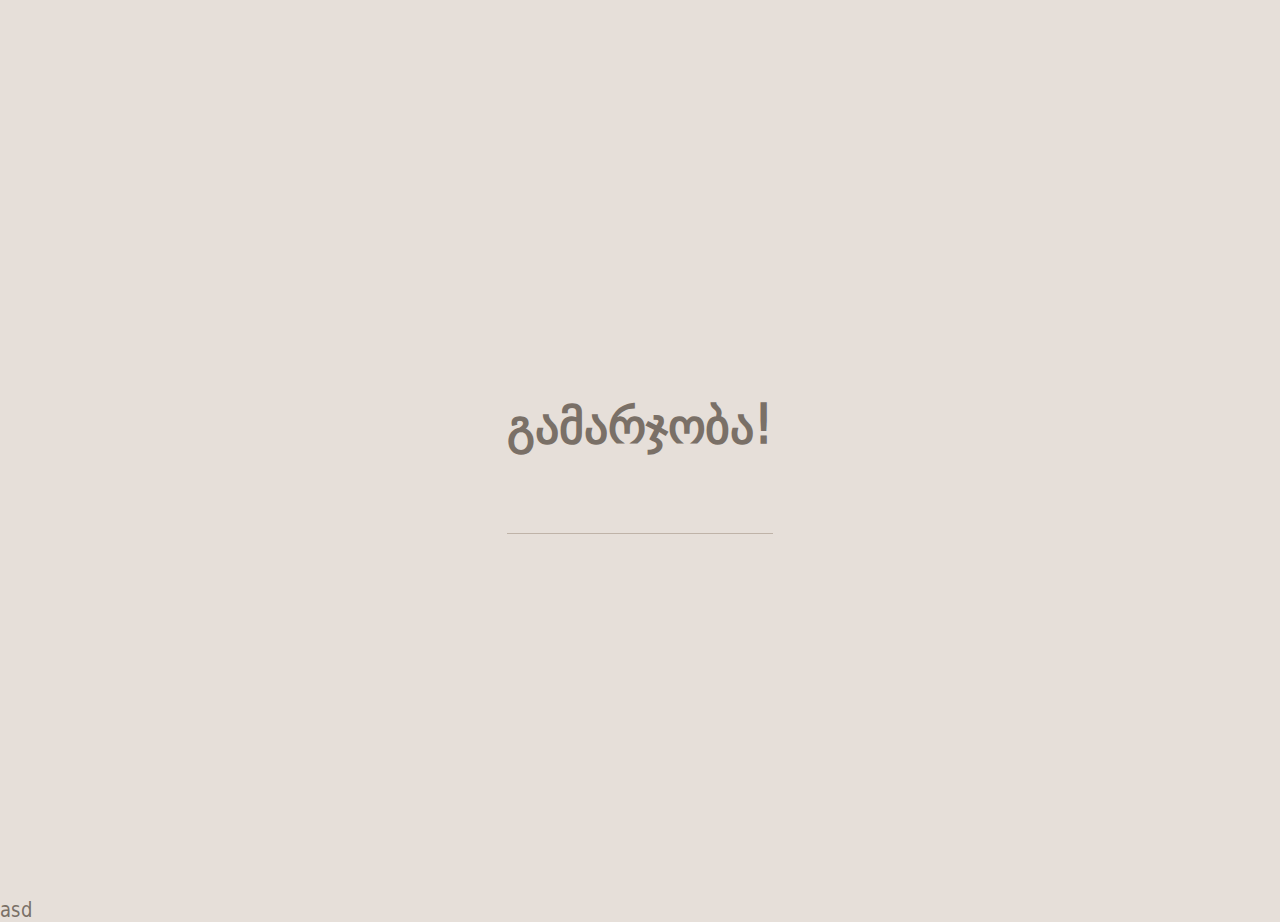
==== index.html @ 0d2584a5 "Initial commit" ====
<!DOCTYPE html>
<html>

<head>
    <meta charset='utf-8'>
    <meta http-equiv='X-UA-Compatible' content='IE=edge'>
    <title>Black</title>
    <meta name='viewport' content='width=device-width, initial-scale=1'>
    <!-- styles -->
    <link rel='stylesheet' type='text/css' media='screen' href='assets/css/topography.css'>
    <link rel='stylesheet' type='text/css' media='screen' href='assets/css/main.css'>
    <!-- end of styles -->
</head>

<body>

    <div class="center vh-100">
        <div class="text-center">
            <h1>გამარჯობა!</h1>
            <input type="text">
        </div>
    </div>
    asd

    <!-- scripts -->
    <script src='assets/css/main.js'></script>
    <!-- end of scripts -->
</body>

</html>
---- assets/css/topography.css ----
@font-face {
    font-family: "de";
    src: url('../fonts/BPG-2017-DejaVuSans.ttf');
}

body, input {
    font-family: "de";
    font-size: 18px;
}

h1 {
    font-size: 3rem;
}
---- assets/css/main.css ----
html, body {
    margin: 0;
}

/* Colors
#729599
#BCC5CE

#E6DFD9
#BFB3A8
#7A7067
*/

body {
    background-color: #E6DFD9;
    color: #7A7067;
    transition: 0.3s;
}

.center {
    display: flex;
    justify-content: center;
    align-items: center;
}

.text-center {
    text-align: center;
}

.vh-100 {
    height: 100vh;
}

/* Forms */

input {
    width: 100%;
    box-sizing: border-box;
}

input[type="text"] {
    background-color: transparent;
    border: 0;
    border-bottom: 1px solid #BFB3A8;
    padding: 12px 2px;
    /* border-radius: 25rem; */
    color: #7A7067;
}

input:focus {
    outline: none;
    border-bottom: 1px solid #7A7067;
}
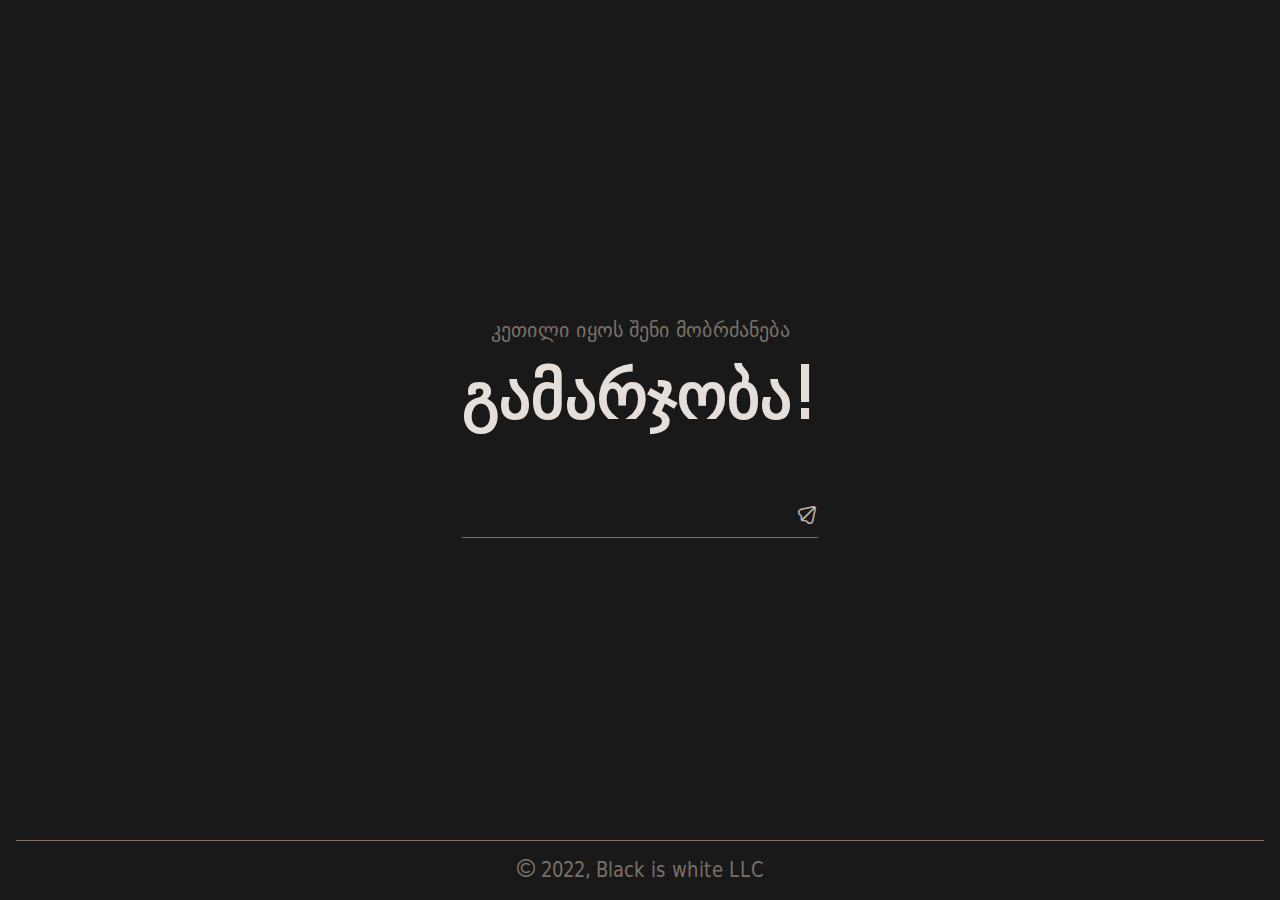
==== commit 5908fcde: "Add styles" ====
--- a/index.html
+++ b/index.html
@@ -7,7 +7,9 @@
     <title>Black</title>
     <meta name='viewport' content='width=device-width, initial-scale=1'>
     <!-- styles -->
+    <link rel='stylesheet' type='text/css' media='screen' href='assets/css//uicons/uicons-regular-rounded.css'>
     <link rel='stylesheet' type='text/css' media='screen' href='assets/css/topography.css'>
+    <link rel='stylesheet' type='text/css' media='screen' href='assets/css/eggs.css'>
     <link rel='stylesheet' type='text/css' media='screen' href='assets/css/main.css'>
     <!-- end of styles -->
 </head>
@@ -16,11 +18,22 @@
 
     <div class="center vh-100">
         <div class="text-center">
+            <h6 class="text-muted">კეთილი იყოს შენი მობრძანება</h6>
             <h1>გამარჯობა!</h1>
-            <input type="text">
+            <div class="d-flex mt-4">
+                <input type="text">
+                <button><span class="fi-rr-paper-plane"></button>
+            </div>
         </div>
     </div>
-    asd
+
+
+    <div class="container">
+        <div class="footer text-center">
+            <p><span class="fi-rr-copyright"></span> 2022, Black is white LLC</p>
+        </div>
+    </div>
+
 
     <!-- scripts -->
     <script src='assets/css/main.js'></script>
--- a/assets/css/uicons/uicons-regular-rounded.css
+++ b/assets/css/uicons/uicons-regular-rounded.css
@@ -0,0 +1,2400 @@
+@font-face {
+font-family: "uicons-regular-rounded";
+src: url("uicons-regular-rounded.eot#iefix") format("embedded-opentype"),
+url("uicons-regular-rounded.woff2") format("woff2"),
+url("uicons-regular-rounded.woff") format("woff");
+}
+
+    i[class^="fi-rr-"]:before, i[class*=" fi-rr-"]:before, span[class^="fi-rr-"]:before, span[class*="fi-rr-"]:before {
+font-family: uicons-regular-rounded !important;
+font-style: normal;
+font-weight: normal !important;
+font-variant: normal;
+text-transform: none;
+line-height: 1;
+-webkit-font-smoothing: antialiased;
+-moz-osx-font-smoothing: grayscale;
+}
+
+        .fi-rr-add-document:before {
+    content: "\f101";
+    }
+        .fi-rr-add-folder:before {
+    content: "\f102";
+    }
+        .fi-rr-add:before {
+    content: "\f103";
+    }
+        .fi-rr-address-book:before {
+    content: "\f104";
+    }
+        .fi-rr-alarm-clock:before {
+    content: "\f105";
+    }
+        .fi-rr-align-center:before {
+    content: "\f106";
+    }
+        .fi-rr-align-justify:before {
+    content: "\f107";
+    }
+        .fi-rr-align-left:before {
+    content: "\f108";
+    }
+        .fi-rr-align-right:before {
+    content: "\f109";
+    }
+        .fi-rr-ambulance:before {
+    content: "\f10a";
+    }
+        .fi-rr-angle-circle-down:before {
+    content: "\f10b";
+    }
+        .fi-rr-angle-circle-left:before {
+    content: "\f10c";
+    }
+        .fi-rr-angle-circle-right:before {
+    content: "\f10d";
+    }
+        .fi-rr-angle-circle-up:before {
+    content: "\f10e";
+    }
+        .fi-rr-angle-double-left:before {
+    content: "\f10f";
+    }
+        .fi-rr-angle-double-right:before {
+    content: "\f110";
+    }
+        .fi-rr-angle-double-small-left:before {
+    content: "\f111";
+    }
+        .fi-rr-angle-double-small-right:before {
+    content: "\f112";
+    }
+        .fi-rr-angle-down:before {
+    content: "\f113";
+    }
+        .fi-rr-angle-left:before {
+    content: "\f114";
+    }
+        .fi-rr-angle-right:before {
+    content: "\f115";
+    }
+        .fi-rr-angle-small-down:before {
+    content: "\f116";
+    }
+        .fi-rr-angle-small-left:before {
+    content: "\f117";
+    }
+        .fi-rr-angle-small-right:before {
+    content: "\f118";
+    }
+        .fi-rr-angle-small-up:before {
+    content: "\f119";
+    }
+        .fi-rr-angle-square-down:before {
+    content: "\f11a";
+    }
+        .fi-rr-angle-square-left:before {
+    content: "\f11b";
+    }
+        .fi-rr-angle-square-right:before {
+    content: "\f11c";
+    }
+        .fi-rr-angle-square-up:before {
+    content: "\f11d";
+    }
+        .fi-rr-angle-up:before {
+    content: "\f11e";
+    }
+        .fi-rr-angry:before {
+    content: "\f11f";
+    }
+        .fi-rr-apple-whole:before {
+    content: "\f120";
+    }
+        .fi-rr-apps-add:before {
+    content: "\f121";
+    }
+        .fi-rr-apps-delete:before {
+    content: "\f122";
+    }
+        .fi-rr-apps-sort:before {
+    content: "\f123";
+    }
+        .fi-rr-apps:before {
+    content: "\f124";
+    }
+        .fi-rr-archive:before {
+    content: "\f125";
+    }
+        .fi-rr-arrow-circle-down:before {
+    content: "\f126";
+    }
+        .fi-rr-arrow-circle-left:before {
+    content: "\f127";
+    }
+        .fi-rr-arrow-circle-right:before {
+    content: "\f128";
+    }
+        .fi-rr-arrow-circle-up:before {
+    content: "\f129";
+    }
+        .fi-rr-arrow-down:before {
+    content: "\f12a";
+    }
+        .fi-rr-arrow-from-bottom:before {
+    content: "\f12b";
+    }
+        .fi-rr-arrow-from-left:before {
+    content: "\f12c";
+    }
+        .fi-rr-arrow-from-right:before {
+    content: "\f12d";
+    }
+        .fi-rr-arrow-from-top:before {
+    content: "\f12e";
+    }
+        .fi-rr-arrow-left:before {
+    content: "\f12f";
+    }
+        .fi-rr-arrow-right:before {
+    content: "\f130";
+    }
+        .fi-rr-arrow-small-down:before {
+    content: "\f131";
+    }
+        .fi-rr-arrow-small-left:before {
+    content: "\f132";
+    }
+        .fi-rr-arrow-small-right:before {
+    content: "\f133";
+    }
+        .fi-rr-arrow-small-up:before {
+    content: "\f134";
+    }
+        .fi-rr-arrow-square-down:before {
+    content: "\f135";
+    }
+        .fi-rr-arrow-square-left:before {
+    content: "\f136";
+    }
+        .fi-rr-arrow-square-right:before {
+    content: "\f137";
+    }
+        .fi-rr-arrow-square-up:before {
+    content: "\f138";
+    }
+        .fi-rr-arrow-to-bottom:before {
+    content: "\f139";
+    }
+        .fi-rr-arrow-to-left:before {
+    content: "\f13a";
+    }
+        .fi-rr-arrow-to-right:before {
+    content: "\f13b";
+    }
+        .fi-rr-arrow-to-top:before {
+    content: "\f13c";
+    }
+        .fi-rr-arrow-up:before {
+    content: "\f13d";
+    }
+        .fi-rr-arrows-alt:before {
+    content: "\f13e";
+    }
+        .fi-rr-arrows-h-copy:before {
+    content: "\f13f";
+    }
+        .fi-rr-arrows-h:before {
+    content: "\f140";
+    }
+        .fi-rr-arrows:before {
+    content: "\f141";
+    }
+        .fi-rr-assept-document:before {
+    content: "\f142";
+    }
+        .fi-rr-asterik:before {
+    content: "\f143";
+    }
+        .fi-rr-at:before {
+    content: "\f144";
+    }
+        .fi-rr-aubergine:before {
+    content: "\f145";
+    }
+        .fi-rr-avocado:before {
+    content: "\f146";
+    }
+        .fi-rr-baby-carriage:before {
+    content: "\f147";
+    }
+        .fi-rr-backpack:before {
+    content: "\f148";
+    }
+        .fi-rr-bacon:before {
+    content: "\f149";
+    }
+        .fi-rr-badge:before {
+    content: "\f14a";
+    }
+        .fi-rr-balloons:before {
+    content: "\f14b";
+    }
+        .fi-rr-ban:before {
+    content: "\f14c";
+    }
+        .fi-rr-band-aid:before {
+    content: "\f14d";
+    }
+        .fi-rr-bank:before {
+    content: "\f14e";
+    }
+        .fi-rr-barber-shop:before {
+    content: "\f14f";
+    }
+        .fi-rr-baseball-alt:before {
+    content: "\f150";
+    }
+        .fi-rr-baseball:before {
+    content: "\f151";
+    }
+        .fi-rr-basketball-hoop:before {
+    content: "\f152";
+    }
+        .fi-rr-basketball:before {
+    content: "\f153";
+    }
+        .fi-rr-bed:before {
+    content: "\f154";
+    }
+        .fi-rr-beer:before {
+    content: "\f155";
+    }
+        .fi-rr-bell-ring:before {
+    content: "\f156";
+    }
+        .fi-rr-bell-school:before {
+    content: "\f157";
+    }
+        .fi-rr-bell:before {
+    content: "\f158";
+    }
+        .fi-rr-bike:before {
+    content: "\f159";
+    }
+        .fi-rr-biking-mountain:before {
+    content: "\f15a";
+    }
+        .fi-rr-biking:before {
+    content: "\f15b";
+    }
+        .fi-rr-billiard:before {
+    content: "\f15c";
+    }
+        .fi-rr-bold:before {
+    content: "\f15d";
+    }
+        .fi-rr-bolt:before {
+    content: "\f15e";
+    }
+        .fi-rr-book-alt:before {
+    content: "\f15f";
+    }
+        .fi-rr-book:before {
+    content: "\f160";
+    }
+        .fi-rr-bookmark:before {
+    content: "\f161";
+    }
+        .fi-rr-bottle:before {
+    content: "\f162";
+    }
+        .fi-rr-bow-arrow:before {
+    content: "\f163";
+    }
+        .fi-rr-bowling-ball:before {
+    content: "\f164";
+    }
+        .fi-rr-bowling-pins:before {
+    content: "\f165";
+    }
+        .fi-rr-bowling:before {
+    content: "\f166";
+    }
+        .fi-rr-box-alt:before {
+    content: "\f167";
+    }
+        .fi-rr-box:before {
+    content: "\f168";
+    }
+        .fi-rr-boxing-glove:before {
+    content: "\f169";
+    }
+        .fi-rr-bread-slice:before {
+    content: "\f16a";
+    }
+        .fi-rr-bread:before {
+    content: "\f16b";
+    }
+        .fi-rr-briefcase:before {
+    content: "\f16c";
+    }
+        .fi-rr-broccoli:before {
+    content: "\f16d";
+    }
+        .fi-rr-broom:before {
+    content: "\f16e";
+    }
+        .fi-rr-browser:before {
+    content: "\f16f";
+    }
+        .fi-rr-brush:before {
+    content: "\f170";
+    }
+        .fi-rr-bug:before {
+    content: "\f171";
+    }
+        .fi-rr-building:before {
+    content: "\f172";
+    }
+        .fi-rr-bulb:before {
+    content: "\f173";
+    }
+        .fi-rr-burrito:before {
+    content: "\f174";
+    }
+        .fi-rr-bus-alt:before {
+    content: "\f175";
+    }
+        .fi-rr-bus:before {
+    content: "\f176";
+    }
+        .fi-rr-butterfly:before {
+    content: "\f177";
+    }
+        .fi-rr-cake-birthday:before {
+    content: "\f178";
+    }
+        .fi-rr-cake-wedding:before {
+    content: "\f179";
+    }
+        .fi-rr-calculator:before {
+    content: "\f17a";
+    }
+        .fi-rr-calendar:before {
+    content: "\f17b";
+    }
+        .fi-rr-call-history:before {
+    content: "\f17c";
+    }
+        .fi-rr-call-incoming:before {
+    content: "\f17d";
+    }
+        .fi-rr-call-missed:before {
+    content: "\f17e";
+    }
+        .fi-rr-call-outgoing:before {
+    content: "\f17f";
+    }
+        .fi-rr-camera:before {
+    content: "\f180";
+    }
+        .fi-rr-camping:before {
+    content: "\f181";
+    }
+        .fi-rr-candy-alt:before {
+    content: "\f182";
+    }
+        .fi-rr-candy:before {
+    content: "\f183";
+    }
+        .fi-rr-canned-food:before {
+    content: "\f184";
+    }
+        .fi-rr-car-alt:before {
+    content: "\f185";
+    }
+        .fi-rr-car-battery:before {
+    content: "\f186";
+    }
+        .fi-rr-car-building:before {
+    content: "\f187";
+    }
+        .fi-rr-car-bump:before {
+    content: "\f188";
+    }
+        .fi-rr-car-bus:before {
+    content: "\f189";
+    }
+        .fi-rr-car-crash:before {
+    content: "\f18a";
+    }
+        .fi-rr-car-garage:before {
+    content: "\f18b";
+    }
+        .fi-rr-car-mechanic:before {
+    content: "\f18c";
+    }
+        .fi-rr-car-side:before {
+    content: "\f18d";
+    }
+        .fi-rr-car-tilt:before {
+    content: "\f18e";
+    }
+        .fi-rr-car-wash:before {
+    content: "\f18f";
+    }
+        .fi-rr-car:before {
+    content: "\f190";
+    }
+        .fi-rr-caravan-alt:before {
+    content: "\f191";
+    }
+        .fi-rr-caravan:before {
+    content: "\f192";
+    }
+        .fi-rr-caret-circle-down:before {
+    content: "\f193";
+    }
+        .fi-rr-caret-circle-right:before {
+    content: "\f194";
+    }
+        .fi-rr-caret-circle-up:before {
+    content: "\f195";
+    }
+        .fi-rr-caret-down:before {
+    content: "\f196";
+    }
+        .fi-rr-caret-left:before {
+    content: "\f197";
+    }
+        .fi-rr-caret-quare-up:before {
+    content: "\f198";
+    }
+        .fi-rr-caret-right:before {
+    content: "\f199";
+    }
+        .fi-rr-caret-square-down:before {
+    content: "\f19a";
+    }
+        .fi-rr-caret-square-left_1:before {
+    content: "\f19b";
+    }
+        .fi-rr-caret-square-left:before {
+    content: "\f19c";
+    }
+        .fi-rr-caret-square-right:before {
+    content: "\f19d";
+    }
+        .fi-rr-caret-up:before {
+    content: "\f19e";
+    }
+        .fi-rr-carrot:before {
+    content: "\f19f";
+    }
+        .fi-rr-cars:before {
+    content: "\f1a0";
+    }
+        .fi-rr-charging-station:before {
+    content: "\f1a1";
+    }
+        .fi-rr-chart-connected:before {
+    content: "\f1a2";
+    }
+        .fi-rr-chart-histogram:before {
+    content: "\f1a3";
+    }
+        .fi-rr-chart-network:before {
+    content: "\f1a4";
+    }
+        .fi-rr-chart-pie-alt:before {
+    content: "\f1a5";
+    }
+        .fi-rr-chart-pie:before {
+    content: "\f1a6";
+    }
+        .fi-rr-chart-pyramid:before {
+    content: "\f1a7";
+    }
+        .fi-rr-chart-set-theory:before {
+    content: "\f1a8";
+    }
+        .fi-rr-chart-tree:before {
+    content: "\f1a9";
+    }
+        .fi-rr-chat-arrow-down:before {
+    content: "\f1aa";
+    }
+        .fi-rr-chat-arrow-grow:before {
+    content: "\f1ab";
+    }
+        .fi-rr-check:before {
+    content: "\f1ac";
+    }
+        .fi-rr-checkbox:before {
+    content: "\f1ad";
+    }
+        .fi-rr-cheese:before {
+    content: "\f1ae";
+    }
+        .fi-rr-cherry:before {
+    content: "\f1af";
+    }
+        .fi-rr-chess-piece:before {
+    content: "\f1b0";
+    }
+        .fi-rr-chess-bishop:before {
+    content: "\f1b1";
+    }
+        .fi-rr-chess-board:before {
+    content: "\f1b2";
+    }
+        .fi-rr-chess-clock-alt:before {
+    content: "\f1b3";
+    }
+        .fi-rr-chess-clock:before {
+    content: "\f1b4";
+    }
+        .fi-rr-chess-king-alt:before {
+    content: "\f1b5";
+    }
+        .fi-rr-chess-king:before {
+    content: "\f1b6";
+    }
+        .fi-rr-chess-knight-alt:before {
+    content: "\f1b7";
+    }
+        .fi-rr-chess-knight:before {
+    content: "\f1b8";
+    }
+        .fi-rr-chess-pawn-alt:before {
+    content: "\f1b9";
+    }
+        .fi-rr-chess-pawn:before {
+    content: "\f1ba";
+    }
+        .fi-rr-chess-queen-alt:before {
+    content: "\f1bb";
+    }
+        .fi-rr-chess-queen:before {
+    content: "\f1bc";
+    }
+        .fi-rr-chess-rook-alt:before {
+    content: "\f1bd";
+    }
+        .fi-rr-chess-rook:before {
+    content: "\f1be";
+    }
+        .fi-rr-chess:before {
+    content: "\f1bf";
+    }
+        .fi-rr-chevron-double-down:before {
+    content: "\f1c0";
+    }
+        .fi-rr-chevron-double-up:before {
+    content: "\f1c1";
+    }
+        .fi-rr-child-head:before {
+    content: "\f1c2";
+    }
+        .fi-rr-chocolate:before {
+    content: "\f1c3";
+    }
+        .fi-rr-circle-small:before {
+    content: "\f1c4";
+    }
+        .fi-rr-circle:before {
+    content: "\f1c5";
+    }
+        .fi-rr-clip:before {
+    content: "\f1c6";
+    }
+        .fi-rr-clock:before {
+    content: "\f1c7";
+    }
+        .fi-rr-cloud-upload:before {
+    content: "\f1c8";
+    }
+        .fi-rr-cloud-check:before {
+    content: "\f1c9";
+    }
+        .fi-rr-cloud-disabled:before {
+    content: "\f1ca";
+    }
+        .fi-rr-cloud-download:before {
+    content: "\f1cb";
+    }
+        .fi-rr-cloud-drizzle:before {
+    content: "\f1cc";
+    }
+        .fi-rr-cloud-hail-mixed:before {
+    content: "\f1cd";
+    }
+        .fi-rr-cloud-hail:before {
+    content: "\f1ce";
+    }
+        .fi-rr-cloud-moon-rain:before {
+    content: "\f1cf";
+    }
+        .fi-rr-cloud-moon:before {
+    content: "\f1d0";
+    }
+        .fi-rr-cloud-rain:before {
+    content: "\f1d1";
+    }
+        .fi-rr-cloud-rainbow:before {
+    content: "\f1d2";
+    }
+        .fi-rr-cloud-share:before {
+    content: "\f1d3";
+    }
+        .fi-rr-cloud-showers-heavy:before {
+    content: "\f1d4";
+    }
+        .fi-rr-cloud-showers:before {
+    content: "\f1d5";
+    }
+        .fi-rr-cloud-sleet:before {
+    content: "\f1d6";
+    }
+        .fi-rr-cloud-snow:before {
+    content: "\f1d7";
+    }
+        .fi-rr-cloud-sun-rain:before {
+    content: "\f1d8";
+    }
+        .fi-rr-cloud-sun:before {
+    content: "\f1d9";
+    }
+        .fi-rr-cloud:before {
+    content: "\f1da";
+    }
+        .fi-rr-clouds-moon:before {
+    content: "\f1db";
+    }
+        .fi-rr-clouds-sun:before {
+    content: "\f1dc";
+    }
+        .fi-rr-clouds:before {
+    content: "\f1dd";
+    }
+        .fi-rr-club:before {
+    content: "\f1de";
+    }
+        .fi-rr-cocktail-alt:before {
+    content: "\f1df";
+    }
+        .fi-rr-cocktail:before {
+    content: "\f1e0";
+    }
+        .fi-rr-coffee-pot:before {
+    content: "\f1e1";
+    }
+        .fi-rr-coffee:before {
+    content: "\f1e2";
+    }
+        .fi-rr-comment-alt:before {
+    content: "\f1e3";
+    }
+        .fi-rr-comment-check:before {
+    content: "\f1e4";
+    }
+        .fi-rr-comment-heart:before {
+    content: "\f1e5";
+    }
+        .fi-rr-comment-info:before {
+    content: "\f1e6";
+    }
+        .fi-rr-comment-user:before {
+    content: "\f1e7";
+    }
+        .fi-rr-comment:before {
+    content: "\f1e8";
+    }
+        .fi-rr-comments:before {
+    content: "\f1e9";
+    }
+        .fi-rr-compress-alt:before {
+    content: "\f1ea";
+    }
+        .fi-rr-compress:before {
+    content: "\f1eb";
+    }
+        .fi-rr-computer:before {
+    content: "\f1ec";
+    }
+        .fi-rr-confetti:before {
+    content: "\f1ed";
+    }
+        .fi-rr-cookie:before {
+    content: "\f1ee";
+    }
+        .fi-rr-copy-alt:before {
+    content: "\f1ef";
+    }
+        .fi-rr-copy:before {
+    content: "\f1f0";
+    }
+        .fi-rr-copyright:before {
+    content: "\f1f1";
+    }
+        .fi-rr-corn:before {
+    content: "\f1f2";
+    }
+        .fi-rr-cow:before {
+    content: "\f1f3";
+    }
+        .fi-rr-cream:before {
+    content: "\f1f4";
+    }
+        .fi-rr-credit-card:before {
+    content: "\f1f5";
+    }
+        .fi-rr-cricket:before {
+    content: "\f1f6";
+    }
+        .fi-rr-croissant:before {
+    content: "\f1f7";
+    }
+        .fi-rr-cross-circle:before {
+    content: "\f1f8";
+    }
+        .fi-rr-cross-small:before {
+    content: "\f1f9";
+    }
+        .fi-rr-cross:before {
+    content: "\f1fa";
+    }
+        .fi-rr-crown:before {
+    content: "\f1fb";
+    }
+        .fi-rr-cube:before {
+    content: "\f1fc";
+    }
+        .fi-rr-cupcake:before {
+    content: "\f1fd";
+    }
+        .fi-rr-curling:before {
+    content: "\f1fe";
+    }
+        .fi-rr-cursor-finger:before {
+    content: "\f1ff";
+    }
+        .fi-rr-cursor-plus:before {
+    content: "\f200";
+    }
+        .fi-rr-cursor-text-alt:before {
+    content: "\f201";
+    }
+        .fi-rr-cursor-text:before {
+    content: "\f202";
+    }
+        .fi-rr-cursor:before {
+    content: "\f203";
+    }
+        .fi-rr-dart:before {
+    content: "\f204";
+    }
+        .fi-rr-dashboard:before {
+    content: "\f205";
+    }
+        .fi-rr-data-transfer:before {
+    content: "\f206";
+    }
+        .fi-rr-database:before {
+    content: "\f207";
+    }
+        .fi-rr-delete-document:before {
+    content: "\f208";
+    }
+        .fi-rr-delete-user:before {
+    content: "\f209";
+    }
+        .fi-rr-delete:before {
+    content: "\f20a";
+    }
+        .fi-rr-dewpoint:before {
+    content: "\f20b";
+    }
+        .fi-rr-diamond:before {
+    content: "\f20c";
+    }
+        .fi-rr-dice-alt:before {
+    content: "\f20d";
+    }
+        .fi-rr-dice-d10:before {
+    content: "\f20e";
+    }
+        .fi-rr-dice-d12:before {
+    content: "\f20f";
+    }
+        .fi-rr-dice-d20:before {
+    content: "\f210";
+    }
+        .fi-rr-dice-d4:before {
+    content: "\f211";
+    }
+        .fi-rr-dice-d6:before {
+    content: "\f212";
+    }
+        .fi-rr-dice-d8:before {
+    content: "\f213";
+    }
+        .fi-rr-dice-four:before {
+    content: "\f214";
+    }
+        .fi-rr-dice-one:before {
+    content: "\f215";
+    }
+        .fi-rr-dice-six:before {
+    content: "\f216";
+    }
+        .fi-rr-dice-three:before {
+    content: "\f217";
+    }
+        .fi-rr-dice-two:before {
+    content: "\f218";
+    }
+        .fi-rr-dice:before {
+    content: "\f219";
+    }
+        .fi-rr-diploma:before {
+    content: "\f21a";
+    }
+        .fi-rr-disco-ball:before {
+    content: "\f21b";
+    }
+        .fi-rr-disk:before {
+    content: "\f21c";
+    }
+        .fi-rr-dizzy:before {
+    content: "\f21d";
+    }
+        .fi-rr-doctor:before {
+    content: "\f21e";
+    }
+        .fi-rr-document-signed:before {
+    content: "\f21f";
+    }
+        .fi-rr-document:before {
+    content: "\f220";
+    }
+        .fi-rr-dollar:before {
+    content: "\f221";
+    }
+        .fi-rr-download:before {
+    content: "\f222";
+    }
+        .fi-rr-dreidel:before {
+    content: "\f223";
+    }
+        .fi-rr-drink-alt:before {
+    content: "\f224";
+    }
+        .fi-rr-drumstick:before {
+    content: "\f225";
+    }
+        .fi-rr-duplicate:before {
+    content: "\f226";
+    }
+        .fi-rr-e-learning:before {
+    content: "\f227";
+    }
+        .fi-rr-earnings:before {
+    content: "\f228";
+    }
+        .fi-rr-eclipse-alt:before {
+    content: "\f229";
+    }
+        .fi-rr-eclipse:before {
+    content: "\f22a";
+    }
+        .fi-rr-edit-alt:before {
+    content: "\f22b";
+    }
+        .fi-rr-edit:before {
+    content: "\f22c";
+    }
+        .fi-rr-egg-fried:before {
+    content: "\f22d";
+    }
+        .fi-rr-egg:before {
+    content: "\f22e";
+    }
+        .fi-rr-engine-warning:before {
+    content: "\f22f";
+    }
+        .fi-rr-envelope-ban:before {
+    content: "\f230";
+    }
+        .fi-rr-envelope-download:before {
+    content: "\f231";
+    }
+        .fi-rr-envelope-marker:before {
+    content: "\f232";
+    }
+        .fi-rr-envelope-open:before {
+    content: "\f233";
+    }
+        .fi-rr-envelope-plus:before {
+    content: "\f234";
+    }
+        .fi-rr-envelope:before {
+    content: "\f235";
+    }
+        .fi-rr-euro:before {
+    content: "\f236";
+    }
+        .fi-rr-exchange-alt:before {
+    content: "\f237";
+    }
+        .fi-rr-exchange:before {
+    content: "\f238";
+    }
+        .fi-rr-exclamation:before {
+    content: "\f239";
+    }
+        .fi-rr-expand-arrows-alt:before {
+    content: "\f23a";
+    }
+        .fi-rr-expand-arrows:before {
+    content: "\f23b";
+    }
+        .fi-rr-expand:before {
+    content: "\f23c";
+    }
+        .fi-rr-eye-crossed:before {
+    content: "\f23d";
+    }
+        .fi-rr-eye-dropper:before {
+    content: "\f23e";
+    }
+        .fi-rr-eye:before {
+    content: "\f23f";
+    }
+        .fi-rr-feather:before {
+    content: "\f240";
+    }
+        .fi-rr-ferris-wheel:before {
+    content: "\f241";
+    }
+        .fi-rr-field-hockey:before {
+    content: "\f242";
+    }
+        .fi-rr-fighter-jet:before {
+    content: "\f243";
+    }
+        .fi-rr-file-ai:before {
+    content: "\f244";
+    }
+        .fi-rr-file-eps:before {
+    content: "\f245";
+    }
+        .fi-rr-file-psd:before {
+    content: "\f246";
+    }
+        .fi-rr-file:before {
+    content: "\f247";
+    }
+        .fi-rr-fill:before {
+    content: "\f248";
+    }
+        .fi-rr-film:before {
+    content: "\f249";
+    }
+        .fi-rr-filter:before {
+    content: "\f24a";
+    }
+        .fi-rr-fingerprint:before {
+    content: "\f24b";
+    }
+        .fi-rr-fish:before {
+    content: "\f24c";
+    }
+        .fi-rr-flag:before {
+    content: "\f24d";
+    }
+        .fi-rr-flame:before {
+    content: "\f24e";
+    }
+        .fi-rr-flip-horizontal:before {
+    content: "\f24f";
+    }
+        .fi-rr-flower-bouquet:before {
+    content: "\f250";
+    }
+        .fi-rr-flower-tulip:before {
+    content: "\f251";
+    }
+        .fi-rr-flower:before {
+    content: "\f252";
+    }
+        .fi-rr-flushed:before {
+    content: "\f253";
+    }
+        .fi-rr-fog:before {
+    content: "\f254";
+    }
+        .fi-rr-folder:before {
+    content: "\f255";
+    }
+        .fi-rr-following:before {
+    content: "\f256";
+    }
+        .fi-rr-football:before {
+    content: "\f257";
+    }
+        .fi-rr-fork:before {
+    content: "\f258";
+    }
+        .fi-rr-form:before {
+    content: "\f259";
+    }
+        .fi-rr-forward:before {
+    content: "\f25a";
+    }
+        .fi-rr-fox:before {
+    content: "\f25b";
+    }
+        .fi-rr-french-fries:before {
+    content: "\f25c";
+    }
+        .fi-rr-ftp:before {
+    content: "\f25d";
+    }
+        .fi-rr-gallery:before {
+    content: "\f25e";
+    }
+        .fi-rr-game-board-alt:before {
+    content: "\f25f";
+    }
+        .fi-rr-gamepad:before {
+    content: "\f260";
+    }
+        .fi-rr-garage-car:before {
+    content: "\f261";
+    }
+        .fi-rr-garage-open:before {
+    content: "\f262";
+    }
+        .fi-rr-garage:before {
+    content: "\f263";
+    }
+        .fi-rr-garlic:before {
+    content: "\f264";
+    }
+        .fi-rr-gas-pump-alt:before {
+    content: "\f265";
+    }
+        .fi-rr-gas-pump-slash:before {
+    content: "\f266";
+    }
+        .fi-rr-gas-pump:before {
+    content: "\f267";
+    }
+        .fi-rr-gem:before {
+    content: "\f268";
+    }
+        .fi-rr-gif:before {
+    content: "\f269";
+    }
+        .fi-rr-gift:before {
+    content: "\f26a";
+    }
+        .fi-rr-gingerbread-man:before {
+    content: "\f26b";
+    }
+        .fi-rr-glass-cheers:before {
+    content: "\f26c";
+    }
+        .fi-rr-glass:before {
+    content: "\f26d";
+    }
+        .fi-rr-glasses:before {
+    content: "\f26e";
+    }
+        .fi-rr-globe-alt:before {
+    content: "\f26f";
+    }
+        .fi-rr-globe:before {
+    content: "\f270";
+    }
+        .fi-rr-golf-ball:before {
+    content: "\f271";
+    }
+        .fi-rr-golf-club:before {
+    content: "\f272";
+    }
+        .fi-rr-golf:before {
+    content: "\f273";
+    }
+        .fi-rr-graduation-cap:before {
+    content: "\f274";
+    }
+        .fi-rr-grape:before {
+    content: "\f275";
+    }
+        .fi-rr-graphic-tablet:before {
+    content: "\f276";
+    }
+        .fi-rr-grid-alt:before {
+    content: "\f277";
+    }
+        .fi-rr-grid:before {
+    content: "\f278";
+    }
+        .fi-rr-grill:before {
+    content: "\f279";
+    }
+        .fi-rr-grimace:before {
+    content: "\f27a";
+    }
+        .fi-rr-grin-alt:before {
+    content: "\f27b";
+    }
+        .fi-rr-grin-beam-sweat:before {
+    content: "\f27c";
+    }
+        .fi-rr-grin-beam:before {
+    content: "\f27d";
+    }
+        .fi-rr-grin-hearts:before {
+    content: "\f27e";
+    }
+        .fi-rr-grin-squint-tears:before {
+    content: "\f27f";
+    }
+        .fi-rr-grin-squint:before {
+    content: "\f280";
+    }
+        .fi-rr-grin-stars:before {
+    content: "\f281";
+    }
+        .fi-rr-grin-tears:before {
+    content: "\f282";
+    }
+        .fi-rr-grin-tongue-squint:before {
+    content: "\f283";
+    }
+        .fi-rr-grin-tongue-wink:before {
+    content: "\f284";
+    }
+        .fi-rr-grin-tongue:before {
+    content: "\f285";
+    }
+        .fi-rr-grin-wink:before {
+    content: "\f286";
+    }
+        .fi-rr-grin:before {
+    content: "\f287";
+    }
+        .fi-rr-guitar:before {
+    content: "\f288";
+    }
+        .fi-rr-gym:before {
+    content: "\f289";
+    }
+        .fi-rr-hamburger-soda:before {
+    content: "\f28a";
+    }
+        .fi-rr-hamburger:before {
+    content: "\f28b";
+    }
+        .fi-rr-hastag:before {
+    content: "\f28c";
+    }
+        .fi-rr-hat-birthday:before {
+    content: "\f28d";
+    }
+        .fi-rr-hat-chef:before {
+    content: "\f28e";
+    }
+        .fi-rr-head-side-thinking:before {
+    content: "\f28f";
+    }
+        .fi-rr-headphones:before {
+    content: "\f290";
+    }
+        .fi-rr-headset:before {
+    content: "\f291";
+    }
+        .fi-rr-heart-arrow:before {
+    content: "\f292";
+    }
+        .fi-rr-heart:before {
+    content: "\f293";
+    }
+        .fi-rr-heat:before {
+    content: "\f294";
+    }
+        .fi-rr-helicopter-side:before {
+    content: "\f295";
+    }
+        .fi-rr-hiking:before {
+    content: "\f296";
+    }
+        .fi-rr-hockey-mask:before {
+    content: "\f297";
+    }
+        .fi-rr-hockey-puck:before {
+    content: "\f298";
+    }
+        .fi-rr-hockey-sticks:before {
+    content: "\f299";
+    }
+        .fi-rr-home-location-alt:before {
+    content: "\f29a";
+    }
+        .fi-rr-home-location:before {
+    content: "\f29b";
+    }
+        .fi-rr-home:before {
+    content: "\f29c";
+    }
+        .fi-rr-hotdog:before {
+    content: "\f29d";
+    }
+        .fi-rr-hourglass-end:before {
+    content: "\f29e";
+    }
+        .fi-rr-hourglass:before {
+    content: "\f29f";
+    }
+        .fi-rr-house-flood:before {
+    content: "\f2a0";
+    }
+        .fi-rr-humidity:before {
+    content: "\f2a1";
+    }
+        .fi-rr-hurricane:before {
+    content: "\f2a2";
+    }
+        .fi-rr-ice-cream:before {
+    content: "\f2a3";
+    }
+        .fi-rr-ice-skate:before {
+    content: "\f2a4";
+    }
+        .fi-rr-id-badge:before {
+    content: "\f2a5";
+    }
+        .fi-rr-inbox:before {
+    content: "\f2a6";
+    }
+        .fi-rr-incognito:before {
+    content: "\f2a7";
+    }
+        .fi-rr-indent:before {
+    content: "\f2a8";
+    }
+        .fi-rr-infinity:before {
+    content: "\f2a9";
+    }
+        .fi-rr-info:before {
+    content: "\f2aa";
+    }
+        .fi-rr-interactive:before {
+    content: "\f2ab";
+    }
+        .fi-rr-interlining:before {
+    content: "\f2ac";
+    }
+        .fi-rr-interrogation:before {
+    content: "\f2ad";
+    }
+        .fi-rr-italic:before {
+    content: "\f2ae";
+    }
+        .fi-rr-jam:before {
+    content: "\f2af";
+    }
+        .fi-rr-jpg:before {
+    content: "\f2b0";
+    }
+        .fi-rr-key:before {
+    content: "\f2b1";
+    }
+        .fi-rr-keyboard:before {
+    content: "\f2b2";
+    }
+        .fi-rr-kiss-beam:before {
+    content: "\f2b3";
+    }
+        .fi-rr-kiss-wink-heart:before {
+    content: "\f2b4";
+    }
+        .fi-rr-kiss:before {
+    content: "\f2b5";
+    }
+        .fi-rr-kite:before {
+    content: "\f2b6";
+    }
+        .fi-rr-knife:before {
+    content: "\f2b7";
+    }
+        .fi-rr-label:before {
+    content: "\f2b8";
+    }
+        .fi-rr-laptop:before {
+    content: "\f2b9";
+    }
+        .fi-rr-lasso:before {
+    content: "\f2ba";
+    }
+        .fi-rr-laugh-beam:before {
+    content: "\f2bb";
+    }
+        .fi-rr-laugh-squint:before {
+    content: "\f2bc";
+    }
+        .fi-rr-laugh-wink:before {
+    content: "\f2bd";
+    }
+        .fi-rr-laugh:before {
+    content: "\f2be";
+    }
+        .fi-rr-layers:before {
+    content: "\f2bf";
+    }
+        .fi-rr-layout-fluid:before {
+    content: "\f2c0";
+    }
+        .fi-rr-leaf:before {
+    content: "\f2c1";
+    }
+        .fi-rr-lemon:before {
+    content: "\f2c2";
+    }
+        .fi-rr-letter-case:before {
+    content: "\f2c3";
+    }
+        .fi-rr-lettuce:before {
+    content: "\f2c4";
+    }
+        .fi-rr-level-down-alt:before {
+    content: "\f2c5";
+    }
+        .fi-rr-level-down:before {
+    content: "\f2c6";
+    }
+        .fi-rr-level-up-alt:before {
+    content: "\f2c7";
+    }
+        .fi-rr-level-up:before {
+    content: "\f2c8";
+    }
+        .fi-rr-life-ring:before {
+    content: "\f2c9";
+    }
+        .fi-rr-line-width:before {
+    content: "\f2ca";
+    }
+        .fi-rr-link:before {
+    content: "\f2cb";
+    }
+        .fi-rr-lipstick:before {
+    content: "\f2cc";
+    }
+        .fi-rr-list-check:before {
+    content: "\f2cd";
+    }
+        .fi-rr-list:before {
+    content: "\f2ce";
+    }
+        .fi-rr-loading:before {
+    content: "\f2cf";
+    }
+        .fi-rr-location-alt:before {
+    content: "\f2d0";
+    }
+        .fi-rr-lock-alt:before {
+    content: "\f2d1";
+    }
+        .fi-rr-lock:before {
+    content: "\f2d2";
+    }
+        .fi-rr-luchador:before {
+    content: "\f2d3";
+    }
+        .fi-rr-luggage-rolling:before {
+    content: "\f2d4";
+    }
+        .fi-rr-magic-wand:before {
+    content: "\f2d5";
+    }
+        .fi-rr-makeup-brush:before {
+    content: "\f2d6";
+    }
+        .fi-rr-man-head:before {
+    content: "\f2d7";
+    }
+        .fi-rr-map-marker-cross:before {
+    content: "\f2d8";
+    }
+        .fi-rr-map-marker-home:before {
+    content: "\f2d9";
+    }
+        .fi-rr-map-marker-minus:before {
+    content: "\f2da";
+    }
+        .fi-rr-map-marker-plus:before {
+    content: "\f2db";
+    }
+        .fi-rr-map-marker:before {
+    content: "\f2dc";
+    }
+        .fi-rr-map:before {
+    content: "\f2dd";
+    }
+        .fi-rr-marker-time:before {
+    content: "\f2de";
+    }
+        .fi-rr-marker:before {
+    content: "\f2df";
+    }
+        .fi-rr-mask-carnival:before {
+    content: "\f2e0";
+    }
+        .fi-rr-medicine:before {
+    content: "\f2e1";
+    }
+        .fi-rr-megaphone:before {
+    content: "\f2e2";
+    }
+        .fi-rr-meh-blank:before {
+    content: "\f2e3";
+    }
+        .fi-rr-meh-rolling-eyes:before {
+    content: "\f2e4";
+    }
+        .fi-rr-melon:before {
+    content: "\f2e5";
+    }
+        .fi-rr-menu-burger:before {
+    content: "\f2e6";
+    }
+        .fi-rr-menu-dots-vertical:before {
+    content: "\f2e7";
+    }
+        .fi-rr-menu-dots:before {
+    content: "\f2e8";
+    }
+        .fi-rr-meteor:before {
+    content: "\f2e9";
+    }
+        .fi-rr-microphone-alt:before {
+    content: "\f2ea";
+    }
+        .fi-rr-microphone:before {
+    content: "\f2eb";
+    }
+        .fi-rr-minus-small:before {
+    content: "\f2ec";
+    }
+        .fi-rr-minus:before {
+    content: "\f2ed";
+    }
+        .fi-rr-mobile:before {
+    content: "\f2ee";
+    }
+        .fi-rr-mode-landscape:before {
+    content: "\f2ef";
+    }
+        .fi-rr-mode-portrait:before {
+    content: "\f2f0";
+    }
+        .fi-rr-money:before {
+    content: "\f2f1";
+    }
+        .fi-rr-moon-stars:before {
+    content: "\f2f2";
+    }
+        .fi-rr-moon:before {
+    content: "\f2f3";
+    }
+        .fi-rr-motorcycle:before {
+    content: "\f2f4";
+    }
+        .fi-rr-mountains:before {
+    content: "\f2f5";
+    }
+        .fi-rr-mouse:before {
+    content: "\f2f6";
+    }
+        .fi-rr-mug-alt:before {
+    content: "\f2f7";
+    }
+        .fi-rr-mug-hot-alt:before {
+    content: "\f2f8";
+    }
+        .fi-rr-mug-hot:before {
+    content: "\f2f9";
+    }
+        .fi-rr-mug-tea:before {
+    content: "\f2fa";
+    }
+        .fi-rr-mug:before {
+    content: "\f2fb";
+    }
+        .fi-rr-mushroom:before {
+    content: "\f2fc";
+    }
+        .fi-rr-music-file:before {
+    content: "\f2fd";
+    }
+        .fi-rr-music-alt:before {
+    content: "\f2fe";
+    }
+        .fi-rr-music:before {
+    content: "\f2ff";
+    }
+        .fi-rr-navigation:before {
+    content: "\f300";
+    }
+        .fi-rr-network-cloud:before {
+    content: "\f301";
+    }
+        .fi-rr-network:before {
+    content: "\f302";
+    }
+        .fi-rr-noodles:before {
+    content: "\f303";
+    }
+        .fi-rr-notebook:before {
+    content: "\f304";
+    }
+        .fi-rr-oil-can:before {
+    content: "\f305";
+    }
+        .fi-rr-oil-temp:before {
+    content: "\f306";
+    }
+        .fi-rr-olive-oil:before {
+    content: "\f307";
+    }
+        .fi-rr-olives:before {
+    content: "\f308";
+    }
+        .fi-rr-onion:before {
+    content: "\f309";
+    }
+        .fi-rr-opacity:before {
+    content: "\f30a";
+    }
+        .fi-rr-package:before {
+    content: "\f30b";
+    }
+        .fi-rr-paint-brush:before {
+    content: "\f30c";
+    }
+        .fi-rr-palette:before {
+    content: "\f30d";
+    }
+        .fi-rr-pan:before {
+    content: "\f30e";
+    }
+        .fi-rr-paper-plane:before {
+    content: "\f30f";
+    }
+        .fi-rr-password:before {
+    content: "\f310";
+    }
+        .fi-rr-pause:before {
+    content: "\f311";
+    }
+        .fi-rr-paw:before {
+    content: "\f312";
+    }
+        .fi-rr-peach:before {
+    content: "\f313";
+    }
+        .fi-rr-pencil:before {
+    content: "\f314";
+    }
+        .fi-rr-pennant:before {
+    content: "\f315";
+    }
+        .fi-rr-pepper-hot:before {
+    content: "\f316";
+    }
+        .fi-rr-pepper:before {
+    content: "\f317";
+    }
+        .fi-rr-pharmacy:before {
+    content: "\f318";
+    }
+        .fi-rr-phone-call:before {
+    content: "\f319";
+    }
+        .fi-rr-phone-cross:before {
+    content: "\f31a";
+    }
+        .fi-rr-phone-pause:before {
+    content: "\f31b";
+    }
+        .fi-rr-phone-slash:before {
+    content: "\f31c";
+    }
+        .fi-rr-physics:before {
+    content: "\f31d";
+    }
+        .fi-rr-picnic:before {
+    content: "\f31e";
+    }
+        .fi-rr-picture:before {
+    content: "\f31f";
+    }
+        .fi-rr-pie:before {
+    content: "\f320";
+    }
+        .fi-rr-pineapple:before {
+    content: "\f321";
+    }
+        .fi-rr-ping-pong:before {
+    content: "\f322";
+    }
+        .fi-rr-pizza-slice:before {
+    content: "\f323";
+    }
+        .fi-rr-plane-alt:before {
+    content: "\f324";
+    }
+        .fi-rr-plane:before {
+    content: "\f325";
+    }
+        .fi-rr-plate:before {
+    content: "\f326";
+    }
+        .fi-rr-play-alt:before {
+    content: "\f327";
+    }
+        .fi-rr-play:before {
+    content: "\f328";
+    }
+        .fi-rr-playing-cards:before {
+    content: "\f329";
+    }
+        .fi-rr-plus-small:before {
+    content: "\f32a";
+    }
+        .fi-rr-plus:before {
+    content: "\f32b";
+    }
+        .fi-rr-poker-chip:before {
+    content: "\f32c";
+    }
+        .fi-rr-poo:before {
+    content: "\f32d";
+    }
+        .fi-rr-popcorn:before {
+    content: "\f32e";
+    }
+        .fi-rr-portrait:before {
+    content: "\f32f";
+    }
+        .fi-rr-pot:before {
+    content: "\f330";
+    }
+        .fi-rr-pound:before {
+    content: "\f331";
+    }
+        .fi-rr-power:before {
+    content: "\f332";
+    }
+        .fi-rr-presentation:before {
+    content: "\f333";
+    }
+        .fi-rr-print:before {
+    content: "\f334";
+    }
+        .fi-rr-protractor:before {
+    content: "\f335";
+    }
+        .fi-rr-pulse:before {
+    content: "\f336";
+    }
+        .fi-rr-pumpkin:before {
+    content: "\f337";
+    }
+        .fi-rr-puzzle-piece:before {
+    content: "\f338";
+    }
+        .fi-rr-pyramid:before {
+    content: "\f339";
+    }
+        .fi-rr-quote-right:before {
+    content: "\f33a";
+    }
+        .fi-rr-radish:before {
+    content: "\f33b";
+    }
+        .fi-rr-rainbow:before {
+    content: "\f33c";
+    }
+        .fi-rr-raindrops:before {
+    content: "\f33d";
+    }
+        .fi-rr-raquet:before {
+    content: "\f33e";
+    }
+        .fi-rr-rec:before {
+    content: "\f33f";
+    }
+        .fi-rr-receipt:before {
+    content: "\f340";
+    }
+        .fi-rr-record-vinyl:before {
+    content: "\f341";
+    }
+        .fi-rr-rectabgle-vertical:before {
+    content: "\f342";
+    }
+        .fi-rr-rectangle-horizontal:before {
+    content: "\f343";
+    }
+        .fi-rr-rectangle-panoramic:before {
+    content: "\f344";
+    }
+        .fi-rr-recycle:before {
+    content: "\f345";
+    }
+        .fi-rr-redo-alt:before {
+    content: "\f346";
+    }
+        .fi-rr-redo:before {
+    content: "\f347";
+    }
+        .fi-rr-reflect:before {
+    content: "\f348";
+    }
+        .fi-rr-refresh:before {
+    content: "\f349";
+    }
+        .fi-rr-remove-user:before {
+    content: "\f34a";
+    }
+        .fi-rr-resize:before {
+    content: "\f34b";
+    }
+        .fi-rr-resources:before {
+    content: "\f34c";
+    }
+        .fi-rr-restaurant:before {
+    content: "\f34d";
+    }
+        .fi-rr-rewind:before {
+    content: "\f34e";
+    }
+        .fi-rr-rhombus:before {
+    content: "\f34f";
+    }
+        .fi-rr-rings-wedding:before {
+    content: "\f350";
+    }
+        .fi-rr-road:before {
+    content: "\f351";
+    }
+        .fi-rr-rocket-lunch:before {
+    content: "\f352";
+    }
+        .fi-rr-rocket:before {
+    content: "\f353";
+    }
+        .fi-rr-room-service:before {
+    content: "\f354";
+    }
+        .fi-rr-rotate-right:before {
+    content: "\f355";
+    }
+        .fi-rr-rugby-helmet:before {
+    content: "\f356";
+    }
+        .fi-rr-rugby:before {
+    content: "\f357";
+    }
+        .fi-rr-running:before {
+    content: "\f358";
+    }
+        .fi-rr-rv:before {
+    content: "\f359";
+    }
+        .fi-rr-sad-cry:before {
+    content: "\f35a";
+    }
+        .fi-rr-sad-tear:before {
+    content: "\f35b";
+    }
+        .fi-rr-sad:before {
+    content: "\f35c";
+    }
+        .fi-rr-salad:before {
+    content: "\f35d";
+    }
+        .fi-rr-salt-pepper:before {
+    content: "\f35e";
+    }
+        .fi-rr-sandwich:before {
+    content: "\f35f";
+    }
+        .fi-rr-sauce:before {
+    content: "\f360";
+    }
+        .fi-rr-sausage:before {
+    content: "\f361";
+    }
+        .fi-rr-scale:before {
+    content: "\f362";
+    }
+        .fi-rr-school-bus:before {
+    content: "\f363";
+    }
+        .fi-rr-school:before {
+    content: "\f364";
+    }
+        .fi-rr-scissors:before {
+    content: "\f365";
+    }
+        .fi-rr-screen:before {
+    content: "\f366";
+    }
+        .fi-rr-search-alt:before {
+    content: "\f367";
+    }
+        .fi-rr-search-heart:before {
+    content: "\f368";
+    }
+        .fi-rr-search:before {
+    content: "\f369";
+    }
+        .fi-rr-settings-sliders:before {
+    content: "\f36a";
+    }
+        .fi-rr-settings:before {
+    content: "\f36b";
+    }
+        .fi-rr-share:before {
+    content: "\f36c";
+    }
+        .fi-rr-shield-check:before {
+    content: "\f36d";
+    }
+        .fi-rr-shield-exclamation:before {
+    content: "\f36e";
+    }
+        .fi-rr-shield-interrogation:before {
+    content: "\f36f";
+    }
+        .fi-rr-shield-plus:before {
+    content: "\f370";
+    }
+        .fi-rr-shield:before {
+    content: "\f371";
+    }
+        .fi-rr-ship-side:before {
+    content: "\f372";
+    }
+        .fi-rr-ship:before {
+    content: "\f373";
+    }
+        .fi-rr-shop:before {
+    content: "\f374";
+    }
+        .fi-rr-shopping-bag-add:before {
+    content: "\f375";
+    }
+        .fi-rr-shopping-bag:before {
+    content: "\f376";
+    }
+        .fi-rr-shopping-cart-add:before {
+    content: "\f377";
+    }
+        .fi-rr-shopping-cart-check:before {
+    content: "\f378";
+    }
+        .fi-rr-shopping-cart:before {
+    content: "\f379";
+    }
+        .fi-rr-shrimp:before {
+    content: "\f37a";
+    }
+        .fi-rr-shuffle:before {
+    content: "\f37b";
+    }
+        .fi-rr-shuttle-van:before {
+    content: "\f37c";
+    }
+        .fi-rr-shuttlecock:before {
+    content: "\f37d";
+    }
+        .fi-rr-sign-in-alt:before {
+    content: "\f37e";
+    }
+        .fi-rr-sign-in:before {
+    content: "\f37f";
+    }
+        .fi-rr-sign-out-alt:before {
+    content: "\f380";
+    }
+        .fi-rr-sign-out:before {
+    content: "\f381";
+    }
+        .fi-rr-signal-alt-1:before {
+    content: "\f382";
+    }
+        .fi-rr-signal-alt-2:before {
+    content: "\f383";
+    }
+        .fi-rr-signal-alt:before {
+    content: "\f384";
+    }
+        .fi-rr-skateboard:before {
+    content: "\f385";
+    }
+        .fi-rr-skating:before {
+    content: "\f386";
+    }
+        .fi-rr-skewer:before {
+    content: "\f387";
+    }
+        .fi-rr-ski-jump:before {
+    content: "\f388";
+    }
+        .fi-rr-ski-lift:before {
+    content: "\f389";
+    }
+        .fi-rr-skiing-nordic:before {
+    content: "\f38a";
+    }
+        .fi-rr-skiing:before {
+    content: "\f38b";
+    }
+        .fi-rr-sledding:before {
+    content: "\f38c";
+    }
+        .fi-rr-sleigh:before {
+    content: "\f38d";
+    }
+        .fi-rr-smartphone:before {
+    content: "\f38e";
+    }
+        .fi-rr-smile-beam:before {
+    content: "\f38f";
+    }
+        .fi-rr-smog:before {
+    content: "\f390";
+    }
+        .fi-rr-smoke:before {
+    content: "\f391";
+    }
+        .fi-rr-snow-blowing:before {
+    content: "\f392";
+    }
+        .fi-rr-snowboarding:before {
+    content: "\f393";
+    }
+        .fi-rr-snowflake:before {
+    content: "\f394";
+    }
+        .fi-rr-snowflakes:before {
+    content: "\f395";
+    }
+        .fi-rr-snowmobile:before {
+    content: "\f396";
+    }
+        .fi-rr-snowplow:before {
+    content: "\f397";
+    }
+        .fi-rr-soap:before {
+    content: "\f398";
+    }
+        .fi-rr-sort:before {
+    content: "\f399";
+    }
+        .fi-rr-soup:before {
+    content: "\f39a";
+    }
+        .fi-rr-spa:before {
+    content: "\f39b";
+    }
+        .fi-rr-space-shuttle:before {
+    content: "\f39c";
+    }
+        .fi-rr-spade:before {
+    content: "\f39d";
+    }
+        .fi-rr-sparkles:before {
+    content: "\f39e";
+    }
+        .fi-rr-speaker:before {
+    content: "\f39f";
+    }
+        .fi-rr-sphere:before {
+    content: "\f3a0";
+    }
+        .fi-rr-spinner:before {
+    content: "\f3a1";
+    }
+        .fi-rr-spoon:before {
+    content: "\f3a2";
+    }
+        .fi-rr-square-root:before {
+    content: "\f3a3";
+    }
+        .fi-rr-square:before {
+    content: "\f3a4";
+    }
+        .fi-rr-star-octogram:before {
+    content: "\f3a5";
+    }
+        .fi-rr-star:before {
+    content: "\f3a6";
+    }
+        .fi-rr-starfighter:before {
+    content: "\f3a7";
+    }
+        .fi-rr-stars:before {
+    content: "\f3a8";
+    }
+        .fi-rr-stats:before {
+    content: "\f3a9";
+    }
+        .fi-rr-steak:before {
+    content: "\f3aa";
+    }
+        .fi-rr-steering-wheel:before {
+    content: "\f3ab";
+    }
+        .fi-rr-stethoscope:before {
+    content: "\f3ac";
+    }
+        .fi-rr-sticker:before {
+    content: "\f3ad";
+    }
+        .fi-rr-stop:before {
+    content: "\f3ae";
+    }
+        .fi-rr-stopwatch:before {
+    content: "\f3af";
+    }
+        .fi-rr-strawberry:before {
+    content: "\f3b0";
+    }
+        .fi-rr-subtitles:before {
+    content: "\f3b1";
+    }
+        .fi-rr-subway:before {
+    content: "\f3b2";
+    }
+        .fi-rr-sun:before {
+    content: "\f3b3";
+    }
+        .fi-rr-sunrise-alt:before {
+    content: "\f3b4";
+    }
+        .fi-rr-sunrise:before {
+    content: "\f3b5";
+    }
+        .fi-rr-sunset:before {
+    content: "\f3b6";
+    }
+        .fi-rr-surfing:before {
+    content: "\f3b7";
+    }
+        .fi-rr-surprise:before {
+    content: "\f3b8";
+    }
+        .fi-rr-sushi:before {
+    content: "\f3b9";
+    }
+        .fi-rr-swimmer:before {
+    content: "\f3ba";
+    }
+        .fi-rr-sword:before {
+    content: "\f3bb";
+    }
+        .fi-rr-syringe:before {
+    content: "\f3bc";
+    }
+        .fi-rr-tablet:before {
+    content: "\f3bd";
+    }
+        .fi-rr-tachometer-alt-average:before {
+    content: "\f3be";
+    }
+        .fi-rr-tachometer-alt-fastest:before {
+    content: "\f3bf";
+    }
+        .fi-rr-tachometer-alt-slow:before {
+    content: "\f3c0";
+    }
+        .fi-rr-tachometer-alt-slowest:before {
+    content: "\f3c1";
+    }
+        .fi-rr-tachometer-average:before {
+    content: "\f3c2";
+    }
+        .fi-rr-tachometer-fast:before {
+    content: "\f3c3";
+    }
+        .fi-rr-tachometer-fastest:before {
+    content: "\f3c4";
+    }
+        .fi-rr-tachometer-slow:before {
+    content: "\f3c5";
+    }
+        .fi-rr-tachometer-slowest:before {
+    content: "\f3c6";
+    }
+        .fi-rr-tachometer:before {
+    content: "\f3c7";
+    }
+        .fi-rr-taco:before {
+    content: "\f3c8";
+    }
+        .fi-rr-target:before {
+    content: "\f3c9";
+    }
+        .fi-rr-taxi:before {
+    content: "\f3ca";
+    }
+        .fi-rr-temperature-down:before {
+    content: "\f3cb";
+    }
+        .fi-rr-temperature-frigid:before {
+    content: "\f3cc";
+    }
+        .fi-rr-temperature-high:before {
+    content: "\f3cd";
+    }
+        .fi-rr-temperature-hot:before {
+    content: "\f3ce";
+    }
+        .fi-rr-temperature-low:before {
+    content: "\f3cf";
+    }
+        .fi-rr-temperature-up:before {
+    content: "\f3d0";
+    }
+        .fi-rr-tennis:before {
+    content: "\f3d1";
+    }
+        .fi-rr-terrace:before {
+    content: "\f3d2";
+    }
+        .fi-rr-test-tube:before {
+    content: "\f3d3";
+    }
+        .fi-rr-test:before {
+    content: "\f3d4";
+    }
+        .fi-rr-text-check:before {
+    content: "\f3d5";
+    }
+        .fi-rr-text:before {
+    content: "\f3d6";
+    }
+        .fi-rr-thermometer-half:before {
+    content: "\f3d7";
+    }
+        .fi-rr-thumbs-down:before {
+    content: "\f3d8";
+    }
+        .fi-rr-thumbs-up:before {
+    content: "\f3d9";
+    }
+        .fi-rr-thumbtack:before {
+    content: "\f3da";
+    }
+        .fi-rr-thunderstorm-moon:before {
+    content: "\f3db";
+    }
+        .fi-rr-thunderstorm-sun:before {
+    content: "\f3dc";
+    }
+        .fi-rr-thunderstorm:before {
+    content: "\f3dd";
+    }
+        .fi-rr-ticket:before {
+    content: "\f3de";
+    }
+        .fi-rr-time-add:before {
+    content: "\f3df";
+    }
+        .fi-rr-time-check:before {
+    content: "\f3e0";
+    }
+        .fi-rr-time-delete:before {
+    content: "\f3e1";
+    }
+        .fi-rr-time-fast:before {
+    content: "\f3e2";
+    }
+        .fi-rr-time-forward-sixty:before {
+    content: "\f3e3";
+    }
+        .fi-rr-time-forward-ten:before {
+    content: "\f3e4";
+    }
+        .fi-rr-time-forward:before {
+    content: "\f3e5";
+    }
+        .fi-rr-time-half-past:before {
+    content: "\f3e6";
+    }
+        .fi-rr-time-oclock:before {
+    content: "\f3e7";
+    }
+        .fi-rr-time-past:before {
+    content: "\f3e8";
+    }
+        .fi-rr-time-quarter-to:before {
+    content: "\f3e9";
+    }
+        .fi-rr-time-quarter-past:before {
+    content: "\f3ea";
+    }
+        .fi-rr-time-twenty-four:before {
+    content: "\f3eb";
+    }
+        .fi-rr-tire-flat:before {
+    content: "\f3ec";
+    }
+        .fi-rr-tire-pressure-warning:before {
+    content: "\f3ed";
+    }
+        .fi-rr-tire-rugged:before {
+    content: "\f3ee";
+    }
+        .fi-rr-tire:before {
+    content: "\f3ef";
+    }
+        .fi-rr-tired:before {
+    content: "\f3f0";
+    }
+        .fi-rr-tomato:before {
+    content: "\f3f1";
+    }
+        .fi-rr-tool-crop:before {
+    content: "\f3f2";
+    }
+        .fi-rr-tool-marquee:before {
+    content: "\f3f3";
+    }
+        .fi-rr-tooth:before {
+    content: "\f3f4";
+    }
+        .fi-rr-tornado:before {
+    content: "\f3f5";
+    }
+        .fi-rr-tractor:before {
+    content: "\f3f6";
+    }
+        .fi-rr-trailer:before {
+    content: "\f3f7";
+    }
+        .fi-rr-train-side:before {
+    content: "\f3f8";
+    }
+        .fi-rr-train:before {
+    content: "\f3f9";
+    }
+        .fi-rr-tram:before {
+    content: "\f3fa";
+    }
+        .fi-rr-transform:before {
+    content: "\f3fb";
+    }
+        .fi-rr-trash:before {
+    content: "\f3fc";
+    }
+        .fi-rr-treatment:before {
+    content: "\f3fd";
+    }
+        .fi-rr-tree-christmas:before {
+    content: "\f3fe";
+    }
+        .fi-rr-tree:before {
+    content: "\f3ff";
+    }
+        .fi-rr-triangle:before {
+    content: "\f400";
+    }
+        .fi-rr-trophy:before {
+    content: "\f401";
+    }
+        .fi-rr-truck-container:before {
+    content: "\f402";
+    }
+        .fi-rr-truck-couch:before {
+    content: "\f403";
+    }
+        .fi-rr-truck-loading:before {
+    content: "\f404";
+    }
+        .fi-rr-truck-monster:before {
+    content: "\f405";
+    }
+        .fi-rr-truck-moving:before {
+    content: "\f406";
+    }
+        .fi-rr-truck-pickup:before {
+    content: "\f407";
+    }
+        .fi-rr-truck-plow:before {
+    content: "\f408";
+    }
+        .fi-rr-truck-ramp:before {
+    content: "\f409";
+    }
+        .fi-rr-truck-side:before {
+    content: "\f40a";
+    }
+        .fi-rr-turkey:before {
+    content: "\f40b";
+    }
+        .fi-rr-umbrella:before {
+    content: "\f40c";
+    }
+        .fi-rr-underline:before {
+    content: "\f40d";
+    }
+        .fi-rr-undo-alt:before {
+    content: "\f40e";
+    }
+        .fi-rr-undo:before {
+    content: "\f40f";
+    }
+        .fi-rr-unlock:before {
+    content: "\f410";
+    }
+        .fi-rr-upload:before {
+    content: "\f411";
+    }
+        .fi-rr-usb-pendrive:before {
+    content: "\f412";
+    }
+        .fi-rr-user-add:before {
+    content: "\f413";
+    }
+        .fi-rr-user-time:before {
+    content: "\f414";
+    }
+        .fi-rr-user:before {
+    content: "\f415";
+    }
+        .fi-rr-users-alt:before {
+    content: "\f416";
+    }
+        .fi-rr-users:before {
+    content: "\f417";
+    }
+        .fi-rr-utensils:before {
+    content: "\f418";
+    }
+        .fi-rr-vector-alt:before {
+    content: "\f419";
+    }
+        .fi-rr-vector:before {
+    content: "\f41a";
+    }
--- a/assets/css/topography.css
+++ b/assets/css/topography.css
@@ -3,11 +3,20 @@
     src: url('../fonts/BPG-2017-DejaVuSans.ttf');
 }
 
-body, input {
+body, input, button {
     font-family: "de";
     font-size: 18px;
 }
 
+h1, h2, h3, h4, h5, h6 {
+    margin: 1rem 0;
+}
+
 h1 {
-    font-size: 3rem;
+    font-size: 4rem;
+}
+
+h6 {
+    font-size: 1.25rem;
+    font-weight: normal;
 }--- a/assets/css/eggs.css
+++ b/assets/css/eggs.css
@@ -0,0 +1,50 @@
+/*******************
+eggs by iarumas!
+********************/
+
+.container {
+    max-width: 1440px;
+    margin: auto;
+    padding-left: 1rem;
+    padding-right: 1rem;
+}
+
+.center {
+    display: flex;
+    justify-content: center;
+    align-items: center;
+}
+
+.text-center {
+    text-align: center;
+}
+
+.vh-100 {
+    min-height: calc(100vh - 60px);
+}
+
+.d-flex {
+    display: flex;
+}
+
+.text-muted {
+    color: #7A7067;
+}
+
+/* Sizing */
+
+.mt-2 {
+    margin-top: 2rem;
+}
+
+.mt-3 {
+    margin-top: 3rem;
+}
+
+.mt-4 {
+    margin-top: 4rem;
+}
+
+.mt-5 {
+    margin-top: 5rem;
+}--- a/assets/css/main.css
+++ b/assets/css/main.css
@@ -1,7 +1,3 @@
-html, body {
-    margin: 0;
-}
-
 /* Colors
 #729599
 #BCC5CE
@@ -11,24 +7,14 @@
 #7A7067
 */
 
-body {
-    background-color: #E6DFD9;
-    color: #7A7067;
-    transition: 0.3s;
+html, body {
+    margin: 0;
 }
 
-.center {
-    display: flex;
-    justify-content: center;
-    align-items: center;
-}
-
-.text-center {
-    text-align: center;
-}
-
-.vh-100 {
-    height: 100vh;
+body {
+    background-color: rgba(0, 0, 0, 0.9);
+    color: #E6DFD9;
+    transition: 0.3s;
 }
 
 /* Forms */
@@ -41,13 +27,34 @@
 input[type="text"] {
     background-color: transparent;
     border: 0;
-    border-bottom: 1px solid #BFB3A8;
-    padding: 12px 2px;
+    border-bottom: 1px solid #7A7067;
+    padding: 8px 2px;
     /* border-radius: 25rem; */
-    color: #7A7067;
+    color: #E6DFD9;
 }
 
 input:focus {
     outline: none;
+    border-bottom: 1px solid #E6DFD9;
+}
+
+button {
+    background: none;
+    color: #BFB3A8;
+    border: 0;
     border-bottom: 1px solid #7A7067;
+    padding: 8px 2px;
+}
+
+button:hover {
+    cursor: pointer;
+    color: #E6DFD9;
+    border-bottom: 1px solid #E6DFD9;
+}
+
+/* end of forms */
+
+.footer {
+    border-top: 1px solid #7A7067;
+    color: #7A7067;
 }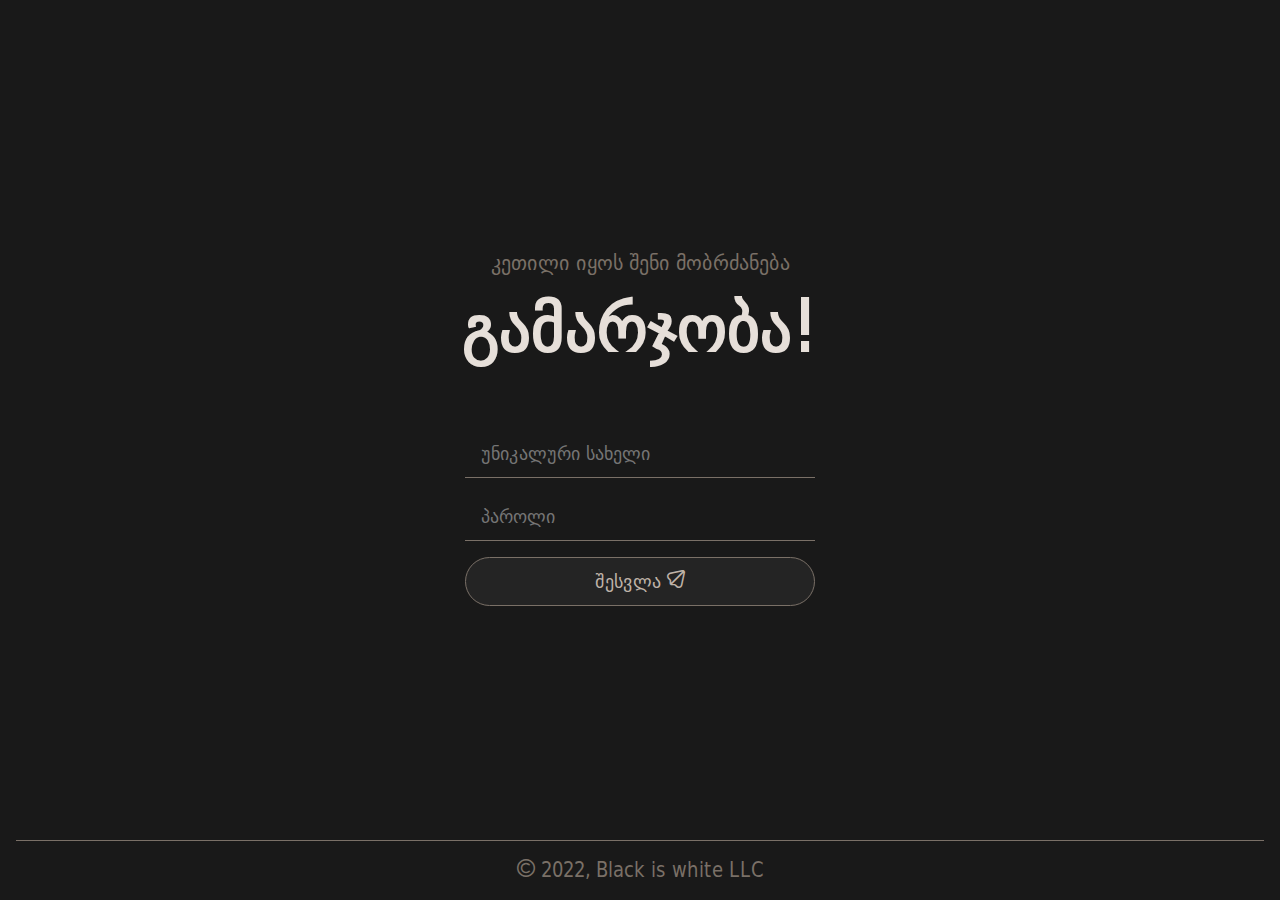
==== commit 167016a7: "Update styles" ====
--- a/index.html
+++ b/index.html
@@ -16,27 +16,35 @@
 
 <body>
 
+    <!-- main content -->
     <div class="center vh-100">
         <div class="text-center">
-            <h6 class="text-muted">კეთილი იყოს შენი მობრძანება</h6>
+            <h6 class="subtitle text-muted"></h6>
             <h1>გამარჯობა!</h1>
-            <div class="d-flex mt-4">
-                <input type="text">
-                <button><span class="fi-rr-paper-plane"></button>
+
+            <div class="login">
+                <div class="form-group">
+                    <input type="text" placeholder="უნიკალური სახელი">
+                    <input type="password" placeholder="პაროლი">
+                </div>
+                <button class="w-100">შესვლა <span class="fi-rr-paper-plane"></button>
             </div>
+
         </div>
     </div>
+    <!-- end of main content -->
 
-
+    <!-- footer -->
     <div class="container">
         <div class="footer text-center">
             <p><span class="fi-rr-copyright"></span> 2022, Black is white LLC</p>
         </div>
     </div>
-
+    <!-- end of footer -->
 
     <!-- scripts -->
-    <script src='assets/css/main.js'></script>
+    <script type="text/javascript" src="assets/js/jquery.min.js"></script>
+    <script type="text/javascript" src='assets/js/main.js'></script>
     <!-- end of scripts -->
 </body>
 
--- a/assets/css/eggs.css
+++ b/assets/css/eggs.css
@@ -19,6 +19,10 @@
     text-align: center;
 }
 
+.w-100 {
+    width: 100%;
+}
+
 .vh-100 {
     min-height: calc(100vh - 60px);
 }
@@ -29,6 +33,15 @@
 
 .text-muted {
     color: #7A7067;
+}
+
+.login{
+    max-width: 350px;
+    margin: 4rem auto 0 auto;
+}
+
+.form-group {
+    width: 100%;
 }
 
 /* Sizing */
--- a/assets/css/main.css
+++ b/assets/css/main.css
@@ -22,34 +22,34 @@
 input {
     width: 100%;
     box-sizing: border-box;
-}
 
-input[type="text"] {
     background-color: transparent;
     border: 0;
+    /* border-radius: 25rem; */
     border-bottom: 1px solid #7A7067;
-    padding: 8px 2px;
-    /* border-radius: 25rem; */
+    padding: 12px 16px;
     color: #E6DFD9;
+    margin-bottom: 1rem;
 }
 
 input:focus {
     outline: none;
-    border-bottom: 1px solid #E6DFD9;
+    border: 1px solid #E6DFD9;
 }
 
 button {
-    background: none;
+    background-color: rgba(255, 255, 255, 0.05);
     color: #BFB3A8;
     border: 0;
-    border-bottom: 1px solid #7A7067;
-    padding: 8px 2px;
+    border-radius: 25rem;
+    border: 1px solid #7A7067;
+    padding: 12px 16px;
 }
 
 button:hover {
     cursor: pointer;
     color: #E6DFD9;
-    border-bottom: 1px solid #E6DFD9;
+    border: 1px solid #E6DFD9;
 }
 
 /* end of forms */
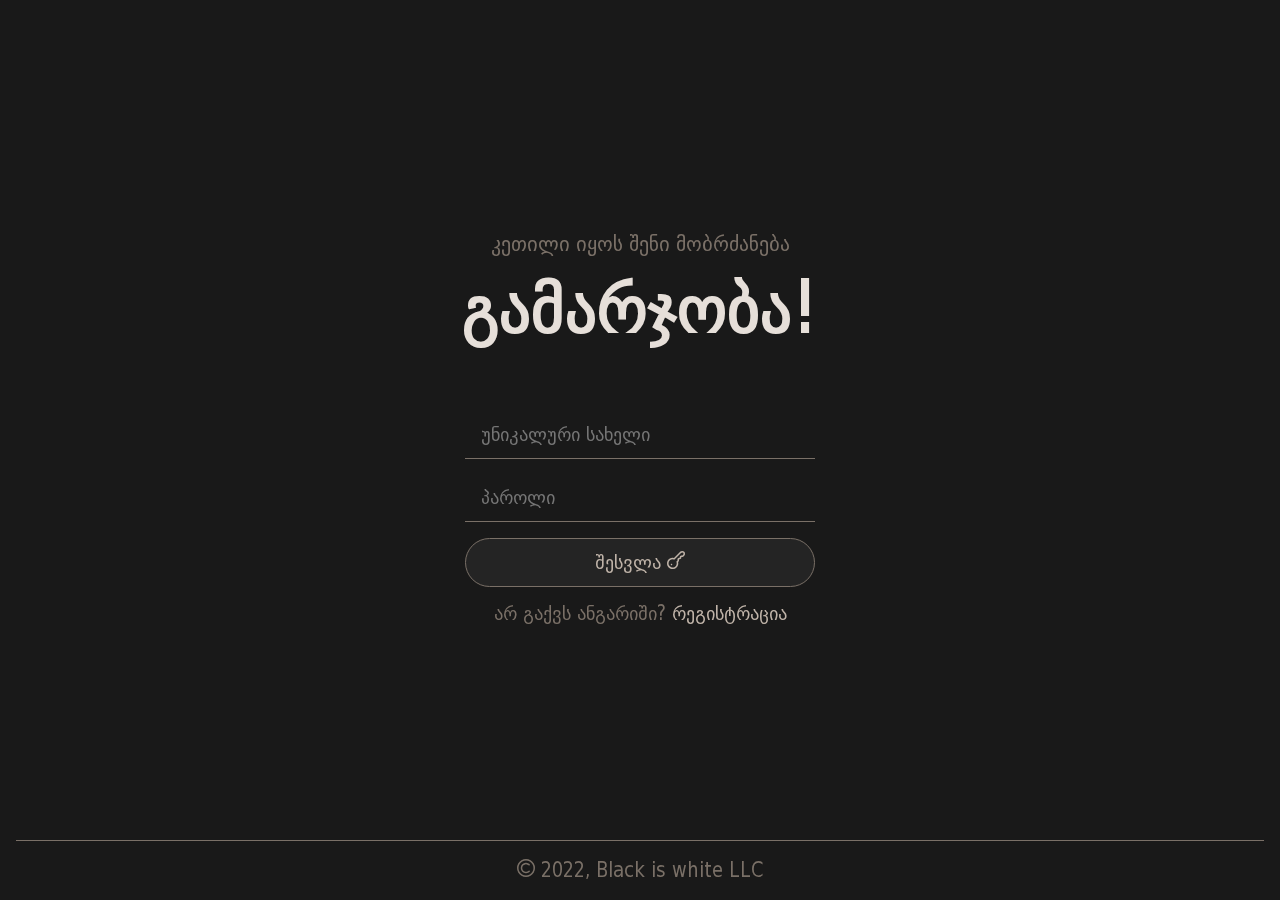
==== commit 3f0ba25f: "Update styles" ====
--- a/index.html
+++ b/index.html
@@ -16,6 +16,12 @@
 
 <body>
 
+    <!-- bg video -->
+    <video autoplay muted loop id="city">
+        <source src="./assets/video/city.mp4" type="video/mp4">
+    </video>
+    <!-- end of bg video -->
+
     <!-- main content -->
     <div class="center vh-100">
         <div class="text-center">
@@ -27,7 +33,10 @@
                     <input type="text" placeholder="უნიკალური სახელი">
                     <input type="password" placeholder="პაროლი">
                 </div>
-                <button class="w-100">შესვლა <span class="fi-rr-paper-plane"></button>
+                <button class="w-100">შესვლა <i class="fi-rr-key"></i></button>
+                <div class="mt-1 text-muted">არ გაქვს ანგარიში?
+                    <a href="reg.html">რეგისტრაცია</a>
+                </div>
             </div>
 
         </div>
@@ -37,7 +46,7 @@
     <!-- footer -->
     <div class="container">
         <div class="footer text-center">
-            <p><span class="fi-rr-copyright"></span> 2022, Black is white LLC</p>
+            <p><i class="fi-rr-copyright"></i> 2022, Black is white LLC</p>
         </div>
     </div>
     <!-- end of footer -->
--- a/assets/css/eggs.css
+++ b/assets/css/eggs.css
@@ -35,7 +35,7 @@
     color: #7A7067;
 }
 
-.login{
+.login {
     max-width: 350px;
     margin: 4rem auto 0 auto;
 }
@@ -44,7 +44,21 @@
     width: 100%;
 }
 
+a {
+    color: #BFB3A8;
+    margin-top: 10rem;
+    text-decoration: none;
+}
+
+a:hover {
+    color: #E6DFD9;
+}
+
 /* Sizing */
+
+.mt-1 {
+    margin-top: 1rem;
+}
 
 .mt-2 {
     margin-top: 2rem;
--- a/assets/css/main.css
+++ b/assets/css/main.css
@@ -34,7 +34,7 @@
 
 input:focus {
     outline: none;
-    border: 1px solid #E6DFD9;
+    border-bottom: 1px solid #E6DFD9;
 }
 
 button {
@@ -44,6 +44,9 @@
     border-radius: 25rem;
     border: 1px solid #7A7067;
     padding: 12px 16px;
+
+    -webkit-backdrop-filter: saturate(180%) blur(20px);
+    backdrop-filter: saturate(180%) blur(20px);
 }
 
 button:hover {
@@ -54,6 +57,16 @@
 
 /* end of forms */
 
+#city {
+    z-index: -1;
+    opacity: 0.05;
+    position: fixed;
+    right: 0;
+    bottom: 0;
+    min-width: 100%;
+    min-height: 100%;
+}
+
 .footer {
     border-top: 1px solid #7A7067;
     color: #7A7067;
